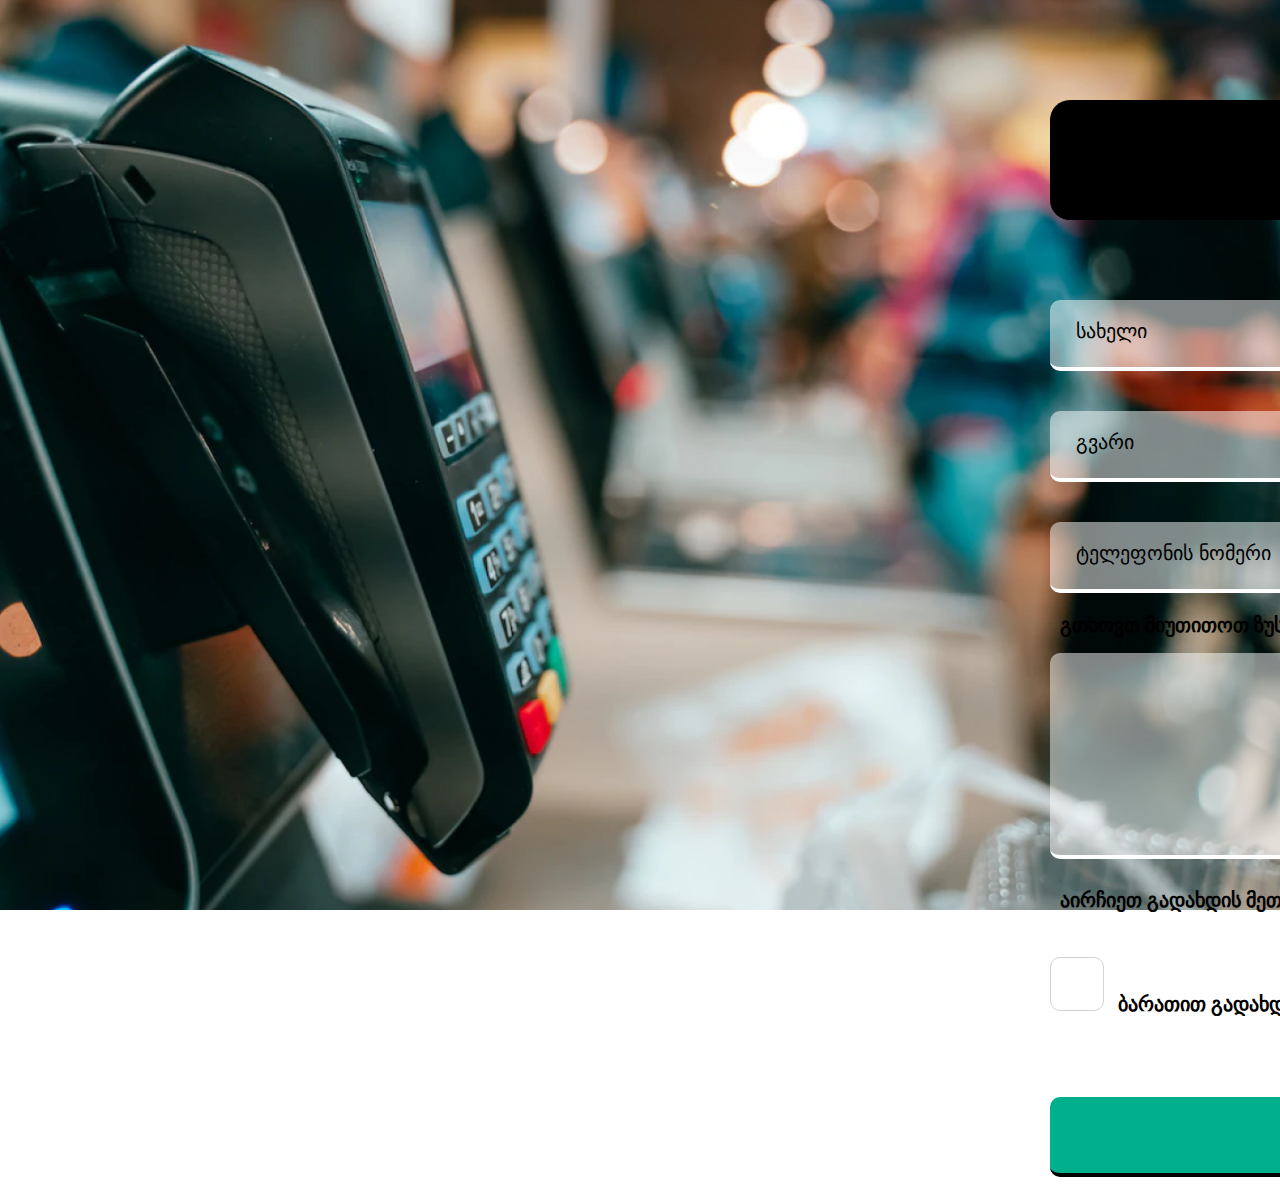
==== index.html @ cc829840 "first commit" ====
<!DOCTYPE html>
<html lang="en">
<head>
    <meta charset="UTF-8">
    <meta http-equiv="X-UA-Compatible" content="IE=edge">
    <meta name="viewport" content="width=device-width, initial-scale=1.0">
    <link rel="stylesheet" href="style/style.css">
    <title>Homework 9</title>
</head>
<body>
    <header></header>
    <main>
          
        <div class="duv">

          <div class="h2div">
                <h2>შეუკვეთე პროდუქტი დღესვე</h2>
            </div>

            <form action="succes.html" method="post" class="order" autocomplete="off">
                
                <input type="text" name="name" id="name" placeholder="სახელი" required>
                <input type="text" name="lastname" id="lastname" placeholder="გვარი" required>
                <input type="number" name="phonenumber" id="phonenumber" placeholder="ტელეფონის ნომერი" required>

                <label for="letter">გთხოვთ მიუთითოთ ზუსტი მისამართი</label>

                <textarea name="letter" id="letter" cols="30" rows="10" ></textarea>



                <p>აირჩიეთ გადახდის მეთოდი</p>

                <div class="paydiv">
                    <input type="radio" name="pay" id="card">
                    <label for="card">ბარათით გადახდა</label>
        
                    <input type="radio" name="pay" id="cash">
                    <label for="cash">ქეშით გადახდა</label>

                    
                </div>
                <input type="submit" value="შეკვეთის გაფორმება">
                
            </form>
        </div>
    </main>
    <footer></footer>
</body>
</html>
---- style/style.css ----
*{
    margin: 0;
    padding: 0;
    list-style-type: none;
    text-decoration: none;
    box-sizing: border-box;
}

body{
    background-image: url(../pics/pay.png);
    background-repeat: no-repeat;
    background-size: 100%;

}

main div{
    width: 950px;
    height: 1050px;
    
}
.duv{
    margin-left: 1050px;
}

.h2div{
    width: 950px;
    height: 120px;
    border-radius: 20px;
    background-color: #000000;
    margin: 100px auto 60px 0;
}

.h2div h2{
   font-size: 36px;
    color: #ffffff;
    padding-top: 26px;
    text-align: center;
}

.order input, .order textarea{
    width: 100%;
    /* margin-bottom: 20px; */
    margin-top: 20px;
    margin-bottom: 20px;
    padding: 26px;
    outline: none;
    border: none;
    border-bottom: 4px solid #ffffff;
    color: #130909;
    background-color: rgba(255, 255, 255, 0.5);
    border-radius: 10px;
}

.order label, p{
    font-size: 20px;
    font-weight: bold;
    padding: 5px 10px;
}

.order input::placeholder{
    color: #000000;
    font-size: 20px;
}


.order textarea{
    resize: none;
    margin-top: 16px;
}

.paydiv{
    height: 80px;
    margin-top: 40px;
    margin-bottom: 40px;
}


.order input[type="submit"]{
    background-color: #01AF8C;
    border-bottom: 4px solid #000000;
    font-size: 20px;
    font-weight: 600;
    cursor: pointer;
    color: #000000;
}

.paydiv input[type="radio"]{
    appearance: none;
    border: 1px solid #d3d3d3;
    width: 54px;
    height: 54px;
    content: none;
    outline: none;
    margin: 0;
    padding: 26px;
    
 }
 
 .paydiv input[type="radio"]:checked {
   appearance: none;
   outline: none;
   padding: 0;
   content: none;

 }
 
 .paydiv input[type="radio"]:checked::before{
   position: absolute;
   color: green ;
   content: "\00A0\2713\00A0" ;
   font-weight: bolder;
   font-size: 40px;
 }



 /* --------------------------succes-main------------------------- */


 .succes{
    width: 850px;
    height: 494px;
    margin: 58px 90px auto auto;
    border-radius: 20px;
    background-color: #000000;
}

.succes h2{
    text-align: center;
    font-size: 36px;
    padding-top: 60px;
    font-weight: bold;
    color: #ffffff;
}

.succes p{
    margin-top: 100px;
    font-size: 20px;
    color: #ffffff;
    text-align: center;
    font-weight: lighter;
}

.offer{
    width: 850px;
    height: 70px;
    margin: 350px 90px 110px auto;
    border-radius: 10px;
    border-bottom: 4px solid black;
    background-color: #f5ba22;
    cursor: pointer;
}

.offer p{
    text-align: center;
    font-size: 20px;
    padding-top: 22px;
    font-weight: 500;
    color: #000000;
}
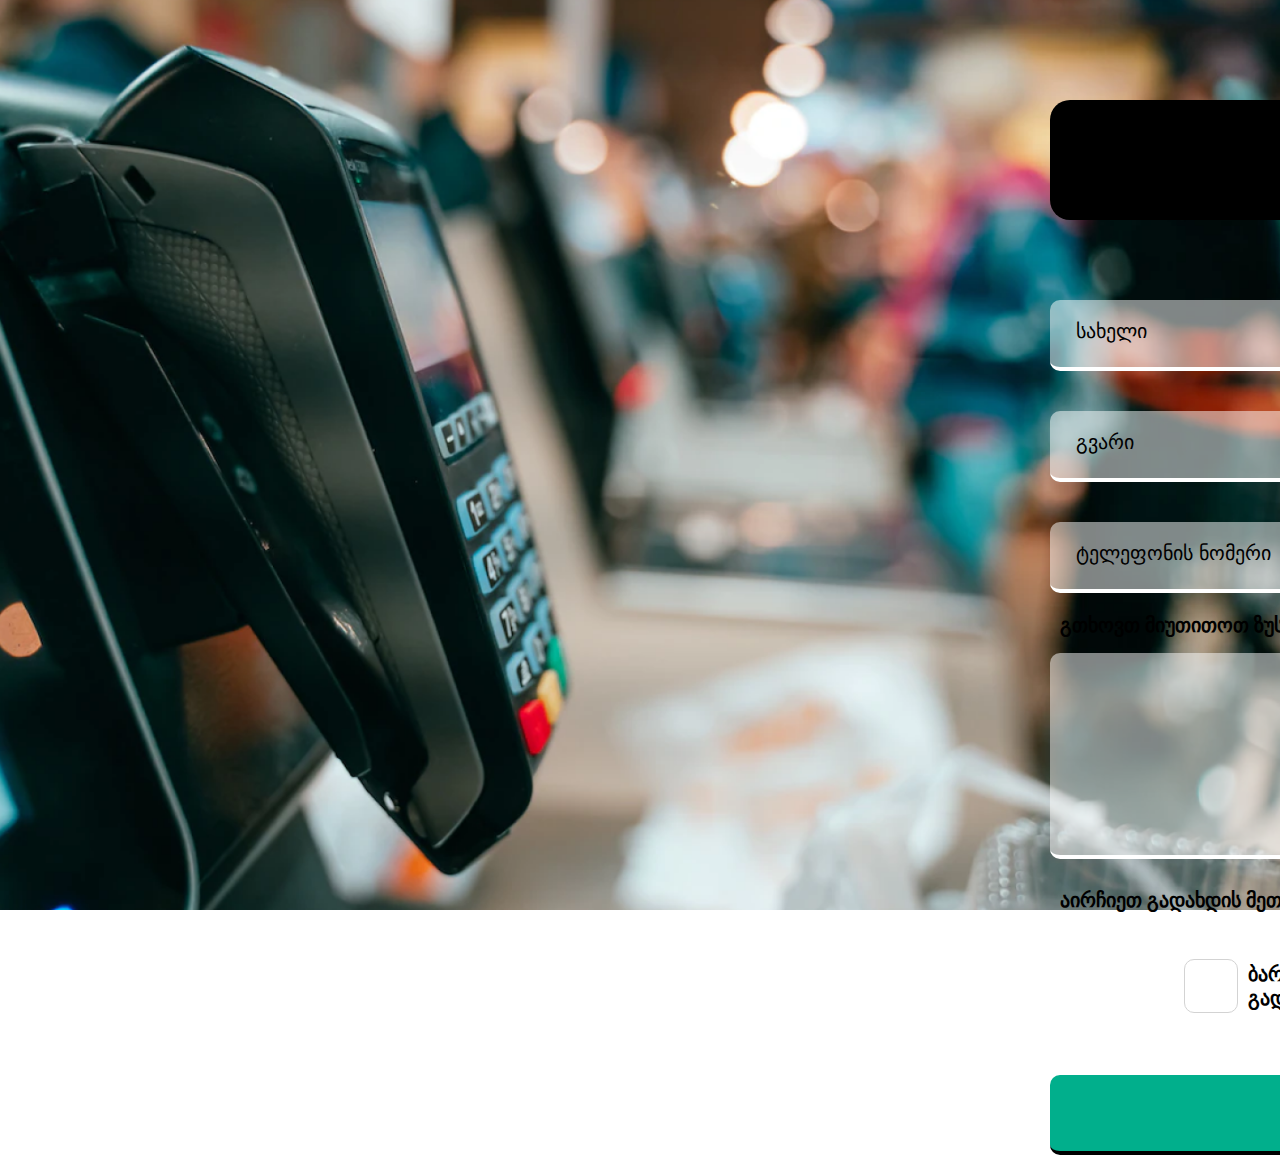
==== commit a84dc00c: "update" ====
--- a/index.html
+++ b/index.html
@@ -32,11 +32,17 @@
                 <p>აირჩიეთ გადახდის მეთოდი</p>
 
                 <div class="paydiv">
-                    <input type="radio" name="pay" id="card">
-                    <label for="card">ბარათით გადახდა</label>
+                    <div>
+                       <input type="radio" name="pay" id="card">
+                        <label for="card">ბარათით გადახდა</label> 
+                    </div>
+                    
+                    <div>
+                        <input type="radio" name="pay" id="cash">
+                    <label for="cash">ქეშით გადახდა</label>
+                    </div>
         
-                    <input type="radio" name="pay" id="cash">
-                    <label for="cash">ქეშით გადახდა</label>
+                    
 
                     
                 </div>
--- a/style/style.css
+++ b/style/style.css
@@ -15,7 +15,7 @@
 
 main div{
     width: 950px;
-    height: 1050px;
+
     
 }
 .duv{
@@ -72,8 +72,28 @@
     height: 80px;
     margin-top: 40px;
     margin-bottom: 40px;
+    padding: 0;
+    width: 100%;
+    display: flex;
+    justify-content: space-around;
+    align-items: center;
+    height: 100%;
+}
+.paydiv div{
+    width: 28%;
+    display: flex;
+    justify-content: space-between;
+    align-items: center;
 }
 
+.paydiv div:nth-child(2){
+    width: 24%;
+}
+
+.paydiv div input, .paydiv div label{
+    display: block;
+
+}
 
 .order input[type="submit"]{
     background-color: #01AF8C;
@@ -157,4 +177,6 @@
     padding-top: 22px;
     font-weight: 500;
     color: #000000;
+}#card{
+    margin-left: 20px;
 }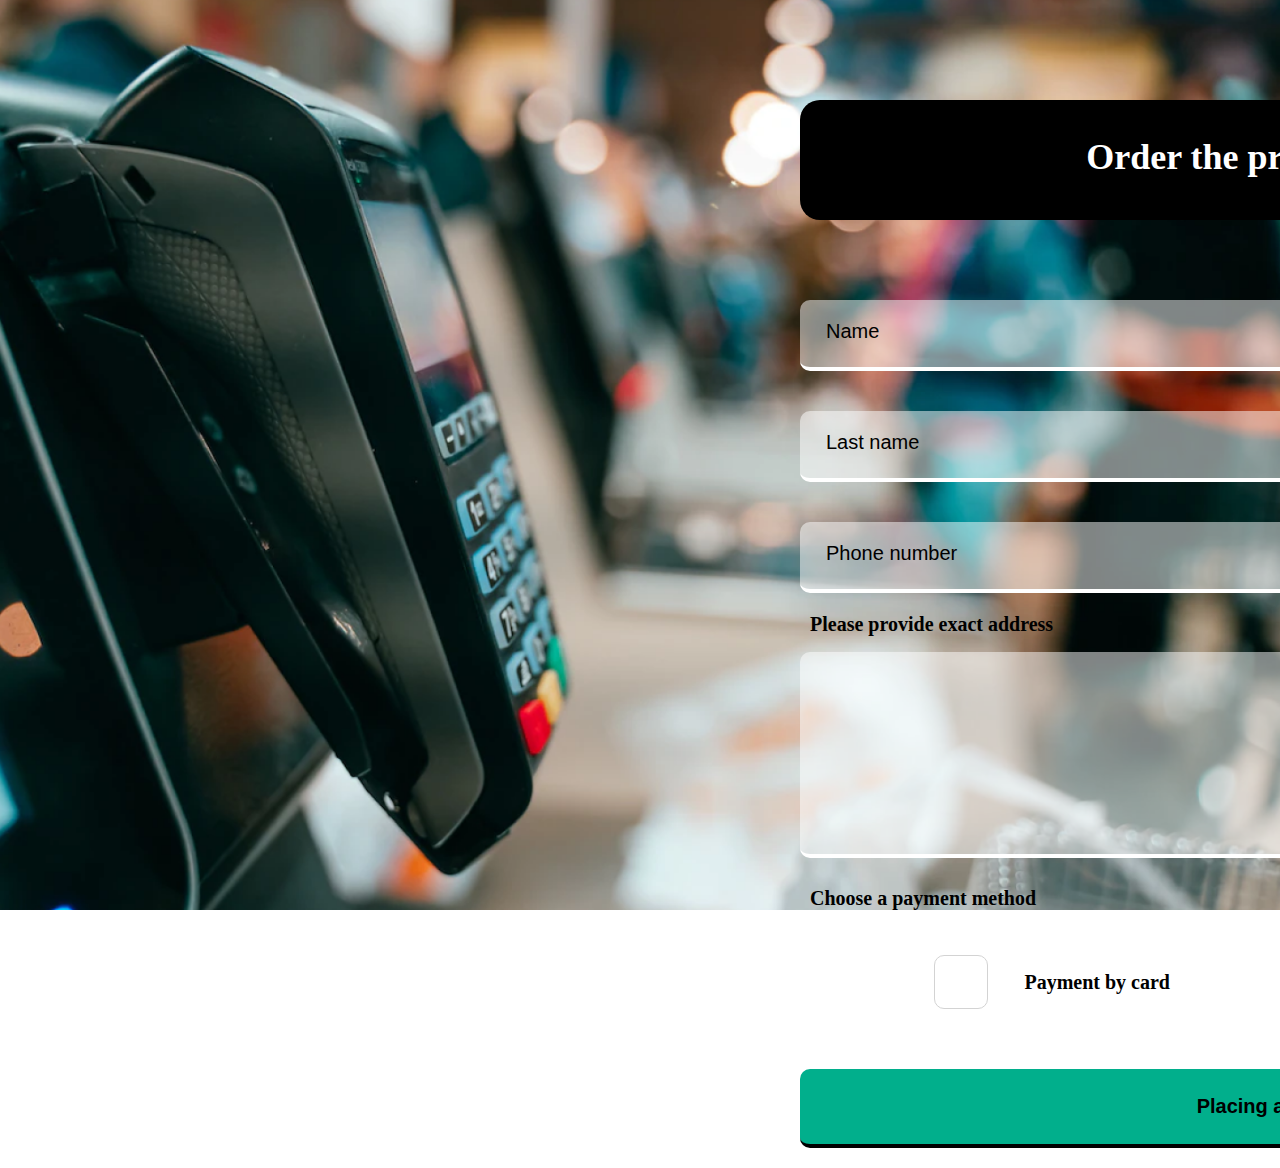
==== commit 56a6df6a: "update" ====
--- a/index.html
+++ b/index.html
@@ -14,39 +14,39 @@
         <div class="duv">
 
           <div class="h2div">
-                <h2>შეუკვეთე პროდუქტი დღესვე</h2>
+                <h2>Order the product today</h2>
             </div>
 
             <form action="succes.html" method="post" class="order" autocomplete="off">
                 
-                <input type="text" name="name" id="name" placeholder="სახელი" required>
-                <input type="text" name="lastname" id="lastname" placeholder="გვარი" required>
-                <input type="number" name="phonenumber" id="phonenumber" placeholder="ტელეფონის ნომერი" required>
+                <input type="text" name="name" id="name" placeholder="Name" required>
+                <input type="text" name="lastname" id="lastname" placeholder="Last name" required>
+                <input type="number" name="phonenumber" id="phonenumber" placeholder="Phone number" required>
 
-                <label for="letter">გთხოვთ მიუთითოთ ზუსტი მისამართი</label>
+                <label for="letter">Please provide exact address</label>
 
                 <textarea name="letter" id="letter" cols="30" rows="10" ></textarea>
 
 
 
-                <p>აირჩიეთ გადახდის მეთოდი</p>
+                <p>Choose a payment method</p>
 
                 <div class="paydiv">
                     <div>
                        <input type="radio" name="pay" id="card">
-                        <label for="card">ბარათით გადახდა</label> 
+                        <label for="card">Payment by card</label> 
                     </div>
                     
                     <div>
                         <input type="radio" name="pay" id="cash">
-                    <label for="cash">ქეშით გადახდა</label>
+                    <label for="cash">Cash payment</label>
                     </div>
         
                     
 
                     
                 </div>
-                <input type="submit" value="შეკვეთის გაფორმება">
+                <input type="submit" value="Placing an order">
                 
             </form>
         </div>
--- a/style/style.css
+++ b/style/style.css
@@ -19,7 +19,7 @@
     
 }
 .duv{
-    margin-left: 1050px;
+    margin-left: 800px;
 }
 
 .h2div{
@@ -33,7 +33,7 @@
 .h2div h2{
    font-size: 36px;
     color: #ffffff;
-    padding-top: 26px;
+    padding-top: 36px;
     text-align: center;
 }
 
@@ -148,13 +148,15 @@
 .succes h2{
     text-align: center;
     font-size: 36px;
-    padding-top: 60px;
+    padding-top: 80px;
     font-weight: bold;
     color: #ffffff;
 }
 
+
+
 .succes p{
-    margin-top: 100px;
+    margin-top: 90px;
     font-size: 20px;
     color: #ffffff;
     text-align: center;
